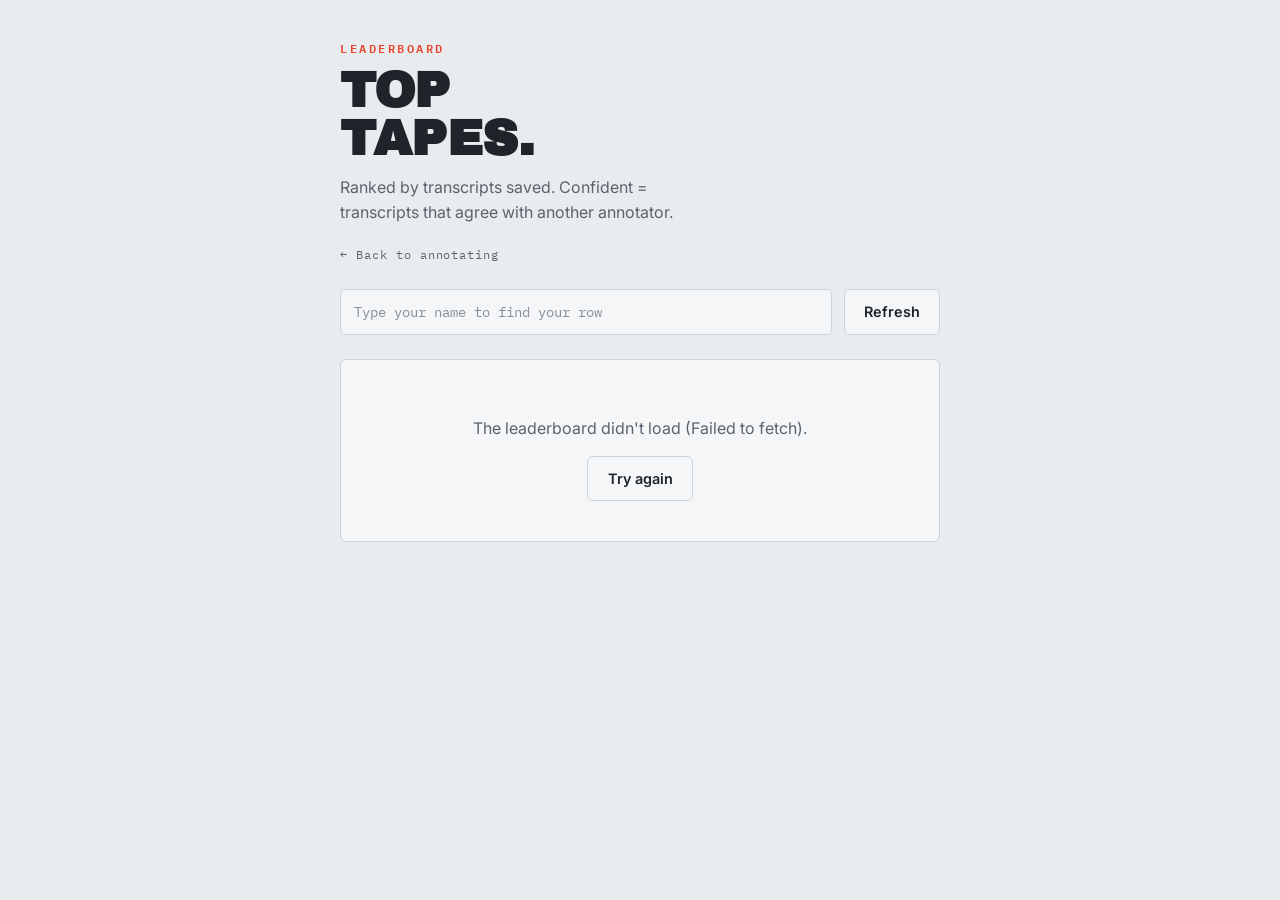
==== leaderboard.html @ 05768f13 "Audio annotation tool: waveform player, Sheets backend, leaderboard Static GitHub Pages app: streams" ====
<!DOCTYPE html>
<html lang="en">
<head>
  <meta charset="UTF-8" />
  <meta name="viewport" content="width=device-width, initial-scale=1.0" />
  <title>Leaderboard — Listen. Type. Next.</title>
  <link rel="icon" href="data:image/svg+xml,<svg xmlns=%22http://www.w3.org/2000/svg%22 viewBox=%220 0 100 100%22><text y=%22.9em%22 font-size=%2290%22>🎙️</text></svg>" />
  <link rel="preconnect" href="https://fonts.googleapis.com" />
  <link rel="preconnect" href="https://fonts.gstatic.com" crossorigin />
  <link
    href="https://fonts.googleapis.com/css2?family=Archivo+Black&family=IBM+Plex+Mono:wght@400;500;600&family=Inter:wght@400;500;600&display=swap"
    rel="stylesheet"
  />
  <link rel="stylesheet" href="style.css" />
</head>
<body>
  <main class="container">
    <header class="masthead">
      <p class="eyebrow">Leaderboard</p>
      <h1>Top<br />Tapes.</h1>
      <p class="lede">Ranked by transcripts saved. Confident = transcripts that agree with another annotator.</p>
      <p class="leaderboard-link"><a href="index.html">← Back to annotating</a></p>
    </header>

    <div class="lb-controls">
      <input id="highlight-input" type="text" maxlength="80" placeholder="Type your name to find your row" />
      <button id="refresh-btn" class="btn">Refresh</button>
    </div>

    <section id="lb-loading" class="status-card"><p>Loading the standings…</p></section>
    <section id="lb-error" class="status-card hidden">
      <p id="lb-error-message"></p>
      <button id="lb-retry-btn" class="btn">Try again</button>
    </section>
    <section id="lb-empty" class="status-card hidden">
      <p>No named annotations yet. Be the first — go transcribe a clip.</p>
    </section>

    <table id="lb-table" class="lb-table hidden">
      <thead>
        <tr><th>#</th><th>Name</th><th>Annotations</th><th>Confident</th></tr>
      </thead>
      <tbody id="lb-body"></tbody>
    </table>
    <p id="lb-updated" class="hint"></p>
  </main>
  <script src="config.js"></script>
  <script src="leaderboard.js"></script>
</body>
</html>
---- style.css ----
/* ── Tokens ──────────────────────────────────────────────────────────────────
   Paper   #E9ECEE  cool workbench gray
   Ink     #1F242A  text
   Shell   #262B31  recorder body
   Screen  #14171B  LCD glass
   Amber   #F5A623  LCD signal / waveform
   Signal  #E8442E  save action
──────────────────────────────────────────────────────────────────────────── */

* { box-sizing: border-box; }

:root {
  --paper: #e9ecee;
  --ink: #1f242a;
  --ink-soft: #5a636d;
  --line: #cdd3d8;
  --card: #f4f6f7;
  --shell: #262b31;
  --shell-edge: #191d22;
  --screen: #14171b;
  --amber: #f5a623;
  --amber-dim: #4a4336;
  --signal: #e8442e;
  --signal-dark: #c93520;
  --mono: "IBM Plex Mono", ui-monospace, monospace;
  --body: "Inter", system-ui, sans-serif;
  --display: "Archivo Black", var(--body);
}

@media (prefers-color-scheme: dark) {
  :root {
    --paper: #15181b;
    --ink: #e6e9ec;
    --ink-soft: #98a1aa;
    --line: #2c3238;
    --card: #1c2024;
  }
}

body {
  margin: 0;
  font-family: var(--body);
  background: var(--paper);
  color: var(--ink);
  line-height: 1.55;
}

.container {
  max-width: 640px;
  margin: 0 auto;
  padding: 2.5rem 1.25rem 5rem;
}

.hidden { display: none !important; }

/* ── Masthead ─────────────────────────────────────────────────────────── */

.eyebrow {
  font-family: var(--mono);
  font-size: 0.72rem;
  font-weight: 600;
  letter-spacing: 0.22em;
  text-transform: uppercase;
  color: var(--signal);
  margin: 0 0 0.5rem;
}

h1 {
  font-family: var(--display);
  font-size: clamp(2.1rem, 7vw, 3.1rem);
  line-height: 0.98;
  letter-spacing: -0.01em;
  text-transform: uppercase;
  margin: 0 0 0.75rem;
}

.lede {
  color: var(--ink-soft);
  max-width: 34ch;
  margin: 0 0 1rem;
}

.session-chip {
  display: inline-block;
  font-family: var(--mono);
  font-size: 0.72rem;
  font-weight: 500;
  letter-spacing: 0.14em;
  color: var(--ink-soft);
  border: 1px solid var(--line);
  border-radius: 3px;
  padding: 0.3rem 0.6rem;
  margin: 0;
}
.session-chip #session-count { color: var(--signal); font-weight: 600; }

/* ── Field notes (instructions) ───────────────────────────────────────── */

.fieldnotes {
  border: 1px solid var(--line);
  border-radius: 6px;
  background: var(--card);
  padding: 0.8rem 1rem;
  margin: 1.75rem 0;
  font-size: 0.9rem;
}
.fieldnotes summary {
  cursor: pointer;
  font-weight: 600;
  font-size: 0.85rem;
}
.fieldnotes ul { margin: 0.6rem 0 0.2rem; padding-left: 1.2rem; }
.fieldnotes li { margin: 0.3rem 0; }
.fieldnotes code {
  font-family: var(--mono);
  font-size: 0.85em;
  background: var(--paper);
  padding: 0 0.25em;
  border-radius: 3px;
}
kbd {
  font-family: var(--mono);
  font-size: 0.8em;
  border: 1px solid var(--line);
  border-bottom-width: 2px;
  border-radius: 4px;
  padding: 0 0.35em;
  background: var(--paper);
}

/* ── Status cards ─────────────────────────────────────────────────────── */

.status-card {
  border: 1px solid var(--line);
  border-radius: 6px;
  background: var(--card);
  text-align: center;
  color: var(--ink-soft);
  padding: 2.5rem 1.5rem;
  margin-top: 1.5rem;
}
.done-mark {
  font-family: var(--mono);
  font-weight: 600;
  letter-spacing: 0.3em;
  color: var(--signal);
  margin: 0 0 0.75rem;
}

/* ── The recorder ─────────────────────────────────────────────────────── */

.device {
  background: linear-gradient(180deg, var(--shell), var(--shell-edge));
  border-radius: 12px;
  padding: 1rem 1rem 1.1rem;
  box-shadow:
    0 1px 0 rgba(255, 255, 255, 0.08) inset,
    0 12px 28px -14px rgba(15, 18, 22, 0.55);
}

.tape-label {
  font-family: var(--mono);
  font-size: 0.72rem;
  font-weight: 500;
  letter-spacing: 0.12em;
  text-transform: uppercase;
  color: #b9c1c9;
  background: repeating-linear-gradient(
    -45deg,
    rgba(255, 255, 255, 0.05) 0 6px,
    transparent 6px 12px
  );
  border: 1px solid rgba(255, 255, 255, 0.12);
  border-radius: 4px;
  padding: 0.35rem 0.6rem;
  margin: 0 0 0.75rem;
  overflow-wrap: anywhere;
}

.lcd {
  background: var(--screen);
  border-radius: 8px;
  border: 1px solid rgba(255, 255, 255, 0.07);
  box-shadow: 0 2px 10px rgba(0, 0, 0, 0.5) inset;
  padding: 0.6rem 0.7rem 0.5rem;
}

#waveform {
  display: block;
  width: 100%;
  height: 96px;
  cursor: crosshair;
  touch-action: none;
}

.lcd-row {
  display: flex;
  justify-content: space-between;
  align-items: baseline;
  margin-top: 0.35rem;
  font-family: var(--mono);
  font-size: 0.72rem;
  letter-spacing: 0.12em;
}
.lcd-status { color: var(--amber-dim); font-weight: 600; }
.lcd-status.on { color: var(--amber); }
.lcd-status.on::before {
  content: "● ";
  animation: blink 1.1s steps(2, start) infinite;
}
.lcd-time { color: var(--amber); font-variant-numeric: tabular-nums; }

@keyframes blink { to { visibility: hidden; } }

.transport {
  display: flex;
  align-items: center;
  gap: 0.75rem;
  margin-top: 0.9rem;
  flex-wrap: wrap;
}

.play-btn {
  width: 3.1rem;
  height: 3.1rem;
  border-radius: 50%;
  border: 1px solid rgba(255, 255, 255, 0.16);
  background: linear-gradient(180deg, #343b43, #23282e);
  color: var(--amber);
  cursor: pointer;
  display: flex;
  align-items: center;
  justify-content: center;
  flex-shrink: 0;
  box-shadow: 0 2px 6px rgba(0, 0, 0, 0.4);
}
.play-btn:active { transform: translateY(1px); }
.play-btn .icon-pause { display: none; }
.play-btn.playing .icon-pause { display: block; }
.play-btn.playing .icon-play { display: none; }

.speed {
  display: flex;
  border: 1px solid rgba(255, 255, 255, 0.14);
  border-radius: 6px;
  overflow: hidden;
}
.speed button {
  font-family: var(--mono);
  font-size: 0.7rem;
  font-weight: 500;
  color: #aeb6be;
  background: transparent;
  border: none;
  border-right: 1px solid rgba(255, 255, 255, 0.1);
  padding: 0.45rem 0.55rem;
  cursor: pointer;
}
.speed button:last-child { border-right: none; }
.speed button.active { background: var(--amber); color: #1c1405; font-weight: 600; }

.loop-btn {
  font-family: var(--mono);
  font-size: 0.7rem;
  font-weight: 600;
  letter-spacing: 0.14em;
  color: #aeb6be;
  background: transparent;
  border: 1px solid rgba(255, 255, 255, 0.14);
  border-radius: 6px;
  padding: 0.45rem 0.7rem;
  cursor: pointer;
  margin-left: auto;
}
.loop-btn[aria-pressed="true"] { background: var(--amber); color: #1c1405; }

/* ── Transcript ───────────────────────────────────────────────────────── */

.transcript-label {
  display: block;
  font-family: var(--mono);
  font-size: 0.72rem;
  font-weight: 600;
  letter-spacing: 0.22em;
  text-transform: uppercase;
  color: var(--ink-soft);
  margin: 1.5rem 0 0.4rem;
}

textarea {
  width: 100%;
  min-height: 7rem;
  resize: vertical;
  font-family: var(--mono);
  font-size: 0.95rem;
  line-height: 1.7;
  color: var(--ink);
  background: var(--card);
  border: 1px solid var(--line);
  border-radius: 6px;
  padding: 0.85rem 1rem;
}
textarea::placeholder { color: var(--ink-soft); opacity: 0.7; }

/* ── Actions ──────────────────────────────────────────────────────────── */

.actions {
  display: flex;
  justify-content: space-between;
  align-items: center;
  gap: 0.75rem;
  margin-top: 1rem;
  flex-wrap: wrap;
}

.btn {
  font: inherit;
  font-weight: 600;
  font-size: 0.9rem;
  border-radius: 6px;
  padding: 0.65rem 1.2rem;
  cursor: pointer;
  border: 1px solid var(--line);
  background: var(--card);
  color: var(--ink);
}
.btn:disabled { opacity: 0.45; cursor: not-allowed; }

.btn-save {
  background: var(--signal);
  border-color: var(--signal);
  color: #fff;
}
.btn-save:hover:not(:disabled) { background: var(--signal-dark); }

.btn-quiet { color: var(--ink-soft); }
.btn-quiet:hover:not(:disabled) { border-color: var(--ink-soft); }

.hint {
  font-size: 0.8rem;
  color: var(--ink-soft);
  margin: 0.6rem 0 0;
}

/* ── Toast ────────────────────────────────────────────────────────────── */

.toast {
  position: fixed;
  bottom: 1.5rem;
  left: 50%;
  transform: translateX(-50%);
  font-family: var(--mono);
  font-size: 0.8rem;
  letter-spacing: 0.06em;
  background: var(--ink);
  color: var(--paper);
  padding: 0.6rem 1.2rem;
  border-radius: 999px;
  box-shadow: 0 6px 18px rgba(0, 0, 0, 0.3);
  z-index: 10;
}
.toast.error { background: var(--signal); color: #fff; }

/* ── Quality floor ────────────────────────────────────────────────────── */

:focus-visible {
  outline: 2px solid var(--amber);
  outline-offset: 2px;
}
textarea:focus-visible { outline-color: var(--signal); }

@media (prefers-reduced-motion: reduce) {
  .lcd-status.on::before { animation: none; }
  .play-btn:active { transform: none; }
}

@media (max-width: 480px) {
  .container { padding-top: 1.75rem; }
  .loop-btn { margin-left: 0; }
  .actions { flex-direction: column-reverse; align-items: stretch; }
  .btn { width: 100%; }
  .name-form { flex-direction: column; align-items: stretch; }
  .lb-controls { flex-direction: column; align-items: stretch; }
}

/* ── Annotator name ───────────────────────────────────────────────────── */

.name-chip { margin-left: 0.5rem; }

.chip-btn {
  font-family: var(--mono);
  font-size: 0.68rem;
  letter-spacing: 0.08em;
  color: var(--signal);
  background: transparent;
  border: none;
  padding: 0 0 0 0.4rem;
  cursor: pointer;
}
.chip-btn:hover { text-decoration: underline; }

.name-form {
  display: flex;
  gap: 0.5rem;
  justify-content: center;
  margin-top: 1.25rem;
}
.name-form input {
  flex: 1;
  max-width: 18rem;
  font-family: var(--mono);
  font-size: 0.9rem;
  color: var(--ink);
  background: var(--paper);
  border: 1px solid var(--line);
  border-radius: 6px;
  padding: 0.6rem 0.8rem;
}
.name-form input::placeholder { color: var(--ink-soft); opacity: 0.7; }

.leaderboard-link { margin: 0.75rem 0 0; }
.leaderboard-link a {
  font-family: var(--mono);
  font-size: 0.75rem;
  letter-spacing: 0.08em;
  color: var(--ink-soft);
  text-decoration: none;
}
.leaderboard-link a:hover { color: var(--signal); text-decoration: underline; }

/* ── Leaderboard ──────────────────────────────────────────────────────── */

.lb-controls {
  display: flex;
  gap: 0.75rem;
  margin: 1.5rem 0 1rem;
}
.lb-controls input {
  flex: 1;
  font-family: var(--mono);
  font-size: 0.85rem;
  color: var(--ink);
  background: var(--card);
  border: 1px solid var(--line);
  border-radius: 6px;
  padding: 0.6rem 0.8rem;
}
.lb-controls input::placeholder { color: var(--ink-soft); opacity: 0.7; }

.lb-table {
  width: 100%;
  border-collapse: collapse;
  background: var(--card);
  border: 1px solid var(--line);
  border-radius: 6px;
}
.lb-table th {
  font-family: var(--mono);
  font-size: 0.7rem;
  font-weight: 600;
  letter-spacing: 0.18em;
  text-transform: uppercase;
  color: var(--ink-soft);
  text-align: left;
}
.lb-table th,
.lb-table td {
  padding: 0.55rem 0.8rem;
  border-bottom: 1px solid var(--line);
}
.lb-table td:first-child,
.lb-table th:first-child {
  font-family: var(--mono);
  color: var(--ink-soft);
  width: 2.5rem;
}
.lb-table td:nth-child(n + 3),
.lb-table th:nth-child(n + 3) {
  text-align: right;
  font-variant-numeric: tabular-nums;
}
.lb-table tr:last-child td { border-bottom: none; }

tr.me {
  outline: 2px solid var(--amber);
  background: rgba(245, 166, 35, 0.12);
}
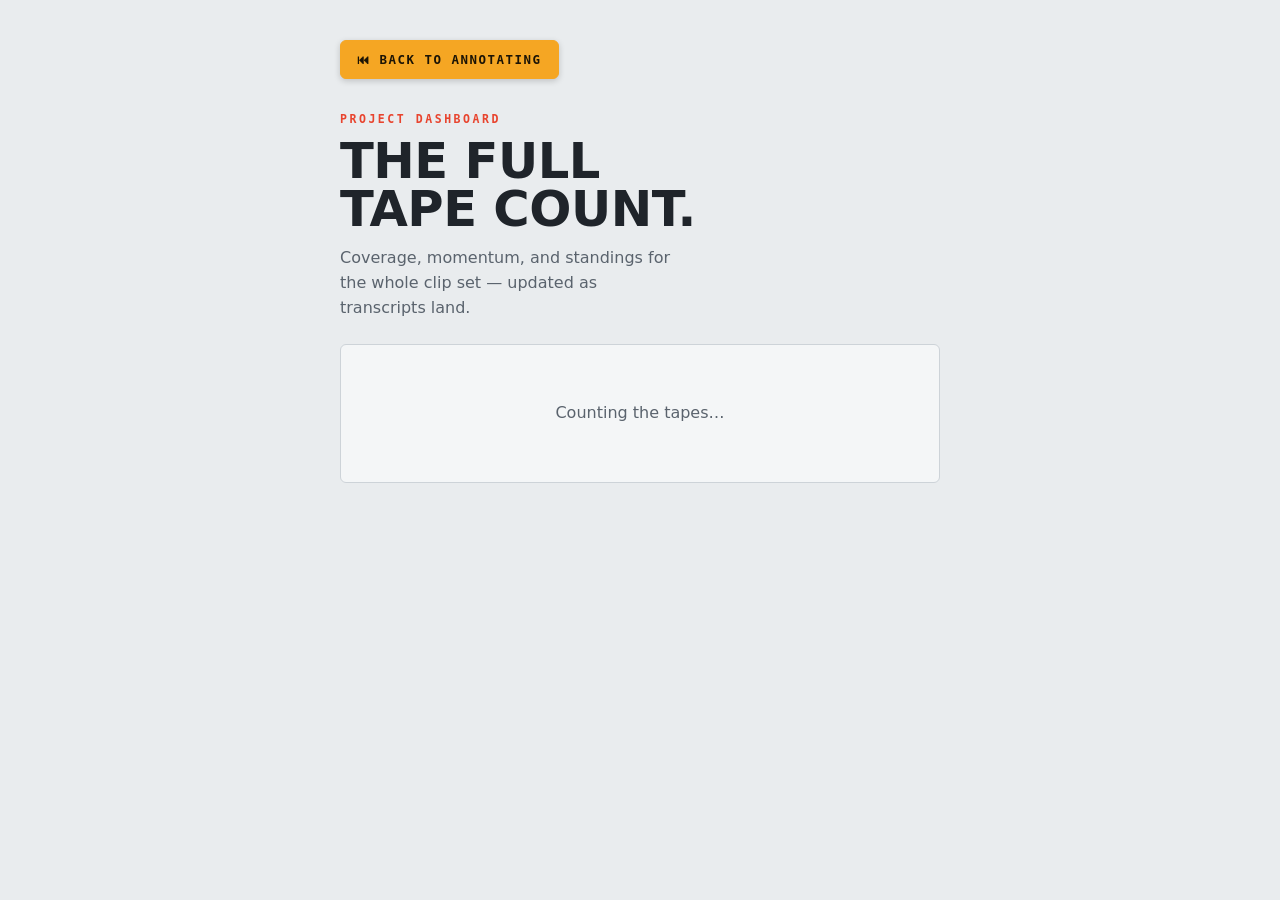
==== commit 0733b76f: "Add project dashboard: coverage gauges, activity chart, leaderboard New dashboard.html/dashboard.js " ====
--- a/leaderboard.html
+++ b/leaderboard.html
@@ -2,49 +2,11 @@
 <html lang="en">
 <head>
   <meta charset="UTF-8" />
-  <meta name="viewport" content="width=device-width, initial-scale=1.0" />
-  <title>Leaderboard — Listen. Type. Next.</title>
-  <link rel="icon" href="data:image/svg+xml,<svg xmlns=%22http://www.w3.org/2000/svg%22 viewBox=%220 0 100 100%22><text y=%22.9em%22 font-size=%2290%22>🎙️</text></svg>" />
-  <link rel="preconnect" href="https://fonts.googleapis.com" />
-  <link rel="preconnect" href="https://fonts.gstatic.com" crossorigin />
-  <link
-    href="https://fonts.googleapis.com/css2?family=Archivo+Black&family=IBM+Plex+Mono:wght@400;500;600&family=Inter:wght@400;500;600&display=swap"
-    rel="stylesheet"
-  />
-  <link rel="stylesheet" href="style.css" />
+  <!-- The leaderboard merged into the dashboard; this stub keeps old links working. -->
+  <meta http-equiv="refresh" content="0; url=dashboard.html" />
+  <title>Moved — Listen. Type. Next.</title>
 </head>
 <body>
-  <main class="container">
-    <header class="masthead">
-      <p class="eyebrow">Leaderboard</p>
-      <h1>Top<br />Tapes.</h1>
-      <p class="lede">Ranked by transcripts saved. Confident = transcripts that agree with another annotator.</p>
-      <p class="leaderboard-link"><a href="index.html">← Back to annotating</a></p>
-    </header>
-
-    <div class="lb-controls">
-      <input id="highlight-input" type="text" maxlength="80" placeholder="Type your name to find your row" />
-      <button id="refresh-btn" class="btn">Refresh</button>
-    </div>
-
-    <section id="lb-loading" class="status-card"><p>Loading the standings…</p></section>
-    <section id="lb-error" class="status-card hidden">
-      <p id="lb-error-message"></p>
-      <button id="lb-retry-btn" class="btn">Try again</button>
-    </section>
-    <section id="lb-empty" class="status-card hidden">
-      <p>No named annotations yet. Be the first — go transcribe a clip.</p>
-    </section>
-
-    <table id="lb-table" class="lb-table hidden">
-      <thead>
-        <tr><th>#</th><th>Name</th><th>Annotations</th><th>Confident</th></tr>
-      </thead>
-      <tbody id="lb-body"></tbody>
-    </table>
-    <p id="lb-updated" class="hint"></p>
-  </main>
-  <script src="config.js"></script>
-  <script src="leaderboard.js"></script>
+  <p>The leaderboard is now part of the <a href="dashboard.html">dashboard</a>.</p>
 </body>
 </html>
